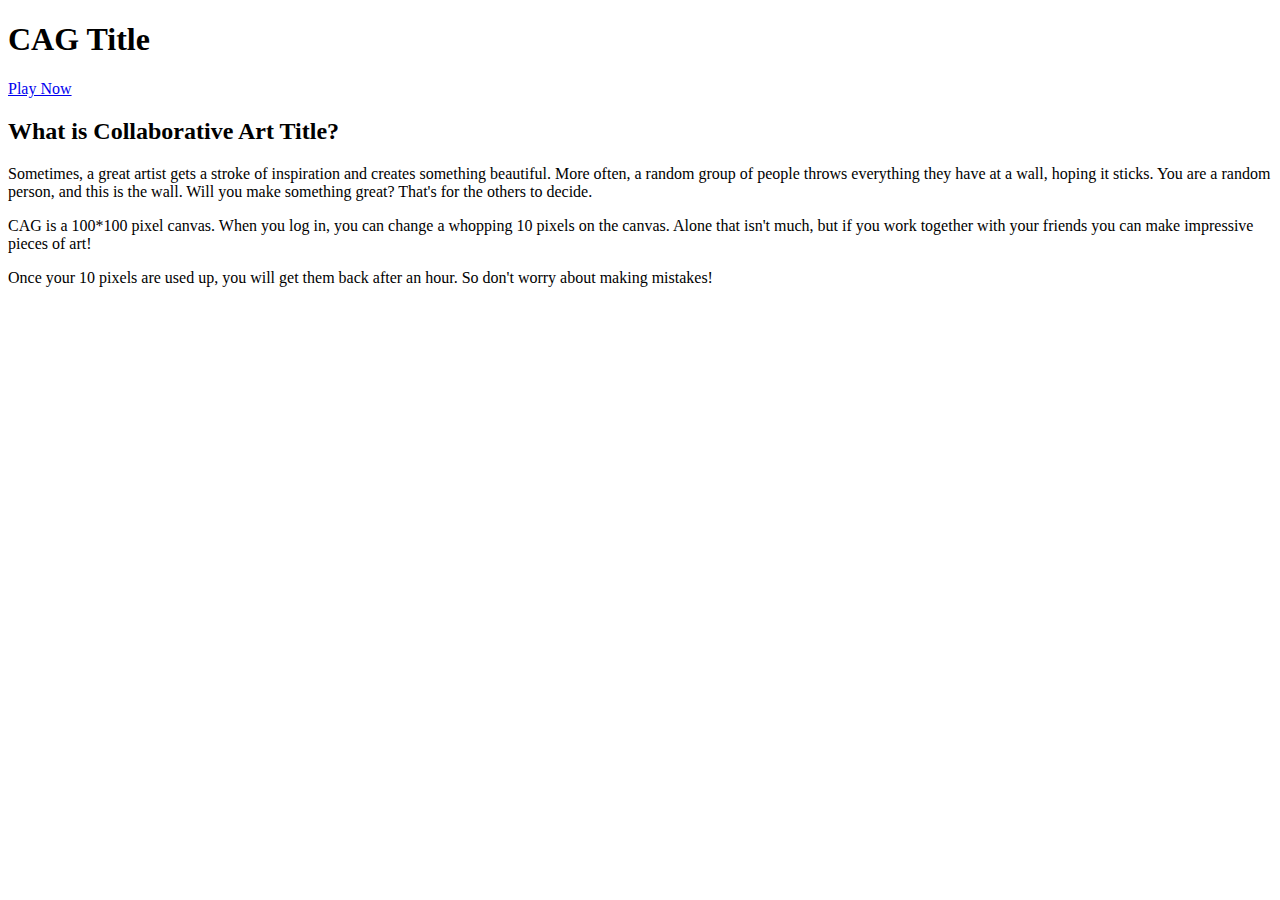
==== index.html @ e730e01e "add description" ====
<!DOCTYPE html>
<html>
	<head>
		<title>Collaborative Art Title</title>
		<link rel="stylesheet" href="style.css">
	</head>
	<body>
		<h1>CAG Title</h1>
		<a href="#"> Play Now</a>
		<h2>What is Collaborative Art Title?</h2>
		<p>
			Sometimes, a great artist gets a stroke of inspiration and creates
			something beautiful. More often, a random group of people throws
			everything they have at a wall, hoping it sticks. You are a random person,
			and this is the wall. Will you make something great?
			That's for the others to decide.
		</p>
		<p>
			CAG is a 100*100 pixel canvas. When you log in, you can change a whopping
			10 pixels on the canvas. Alone that isn't much, but if you work together
			with your friends you can make impressive pieces of art!
		</p>
		<p>
			Once your 10 pixels are used up, you will get them back after an hour.
			So don't worry about making mistakes!
		</p>
	</body>
</html>
---- style.css ----

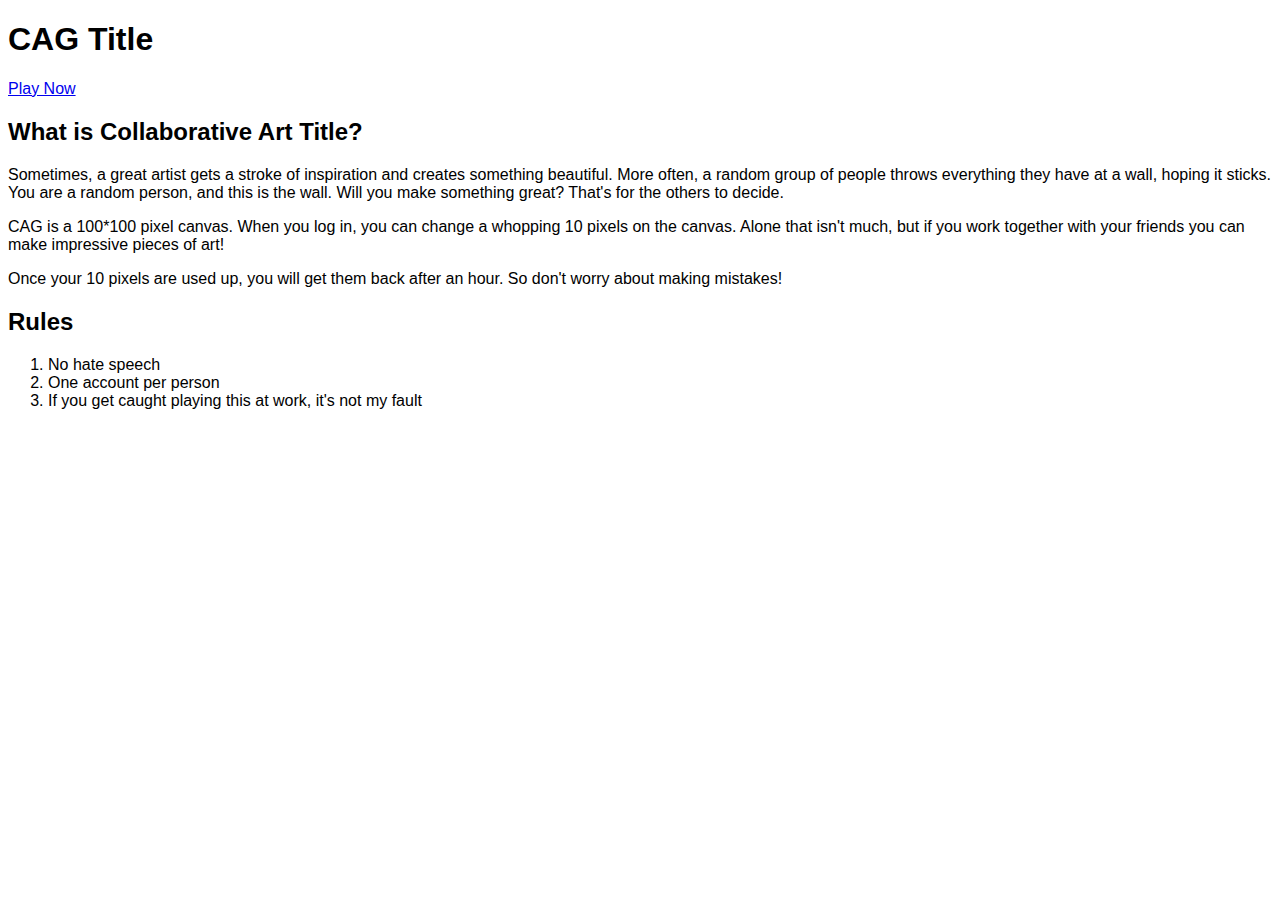
==== commit ab9a8e5e: "add rules and simple font" ====
--- a/index.html
+++ b/index.html
@@ -24,5 +24,10 @@
 			Once your 10 pixels are used up, you will get them back after an hour.
 			So don't worry about making mistakes!
 		</p>
+		<h2>Rules</h2>
+		<ol>
+			<li>No hate speech</li>
+			<li>One account per person</li>
+			<li>If you get caught playing this at work, it's not my fault</li>
 	</body>
 </html>
--- a/style.css
+++ b/style.css
@@ -1 +1,3 @@
-
+* {
+  font-family: sans-serif;
+}
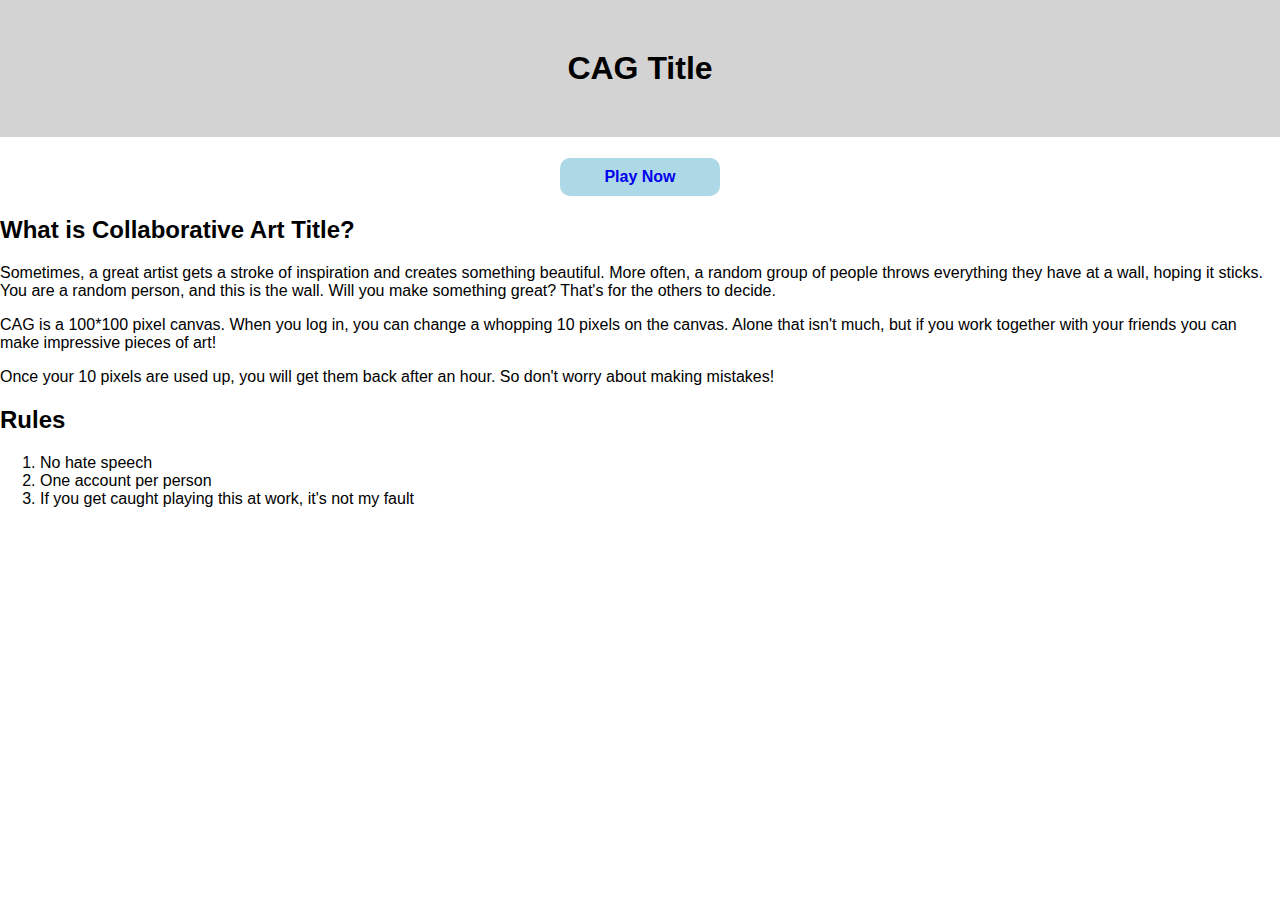
==== commit 4718d99d: "add button" ====
--- a/index.html
+++ b/index.html
@@ -5,8 +5,10 @@
 		<link rel="stylesheet" href="style.css">
 	</head>
 	<body>
-		<h1>CAG Title</h1>
-		<a href="#"> Play Now</a>
+		<header>
+			<h1 class="headline">CAG Title</h1>
+		</header>
+		<a href="#" class="button"> Play Now</a>
 		<h2>What is Collaborative Art Title?</h2>
 		<p>
 			Sometimes, a great artist gets a stroke of inspiration and creates
--- a/style.css
+++ b/style.css
@@ -1,3 +1,41 @@
 * {
   font-family: sans-serif;
 }
+
+body {
+  margin: 0;
+}
+
+header {
+  background-color: lightgrey;
+}
+
+h1 {
+  margin-top: 0;
+}
+
+.headline {
+  padding: 50px 0;
+  text-align: center;
+}
+
+.button {
+  display: block;
+  background-color: lightblue;
+  padding: 10px 30px;
+  width: 100px;
+  text-align: center;
+  margin: 0 auto;
+  border: 0px solid lightblue;
+  border-radius: 10px;
+}
+
+.button:link {
+  text-decoration: none;
+  font-weight: bold;
+}
+
+.button:hover {
+  color: white;
+  background-color: Cornflowerblue;
+}
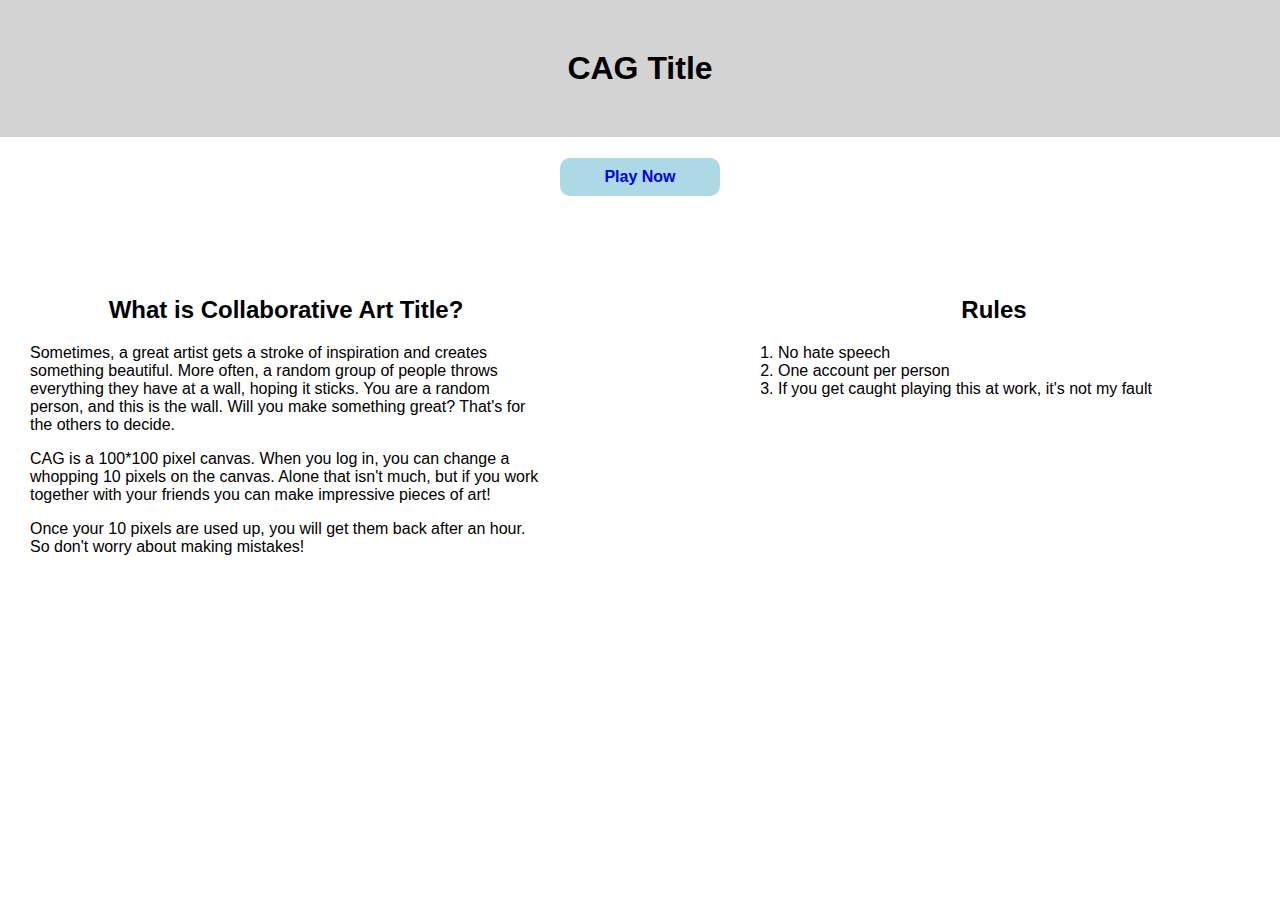
==== commit 64b545e0: "try to format textboxes" ====
--- a/index.html
+++ b/index.html
@@ -9,27 +9,35 @@
 			<h1 class="headline">CAG Title</h1>
 		</header>
 		<a href="#" class="button"> Play Now</a>
-		<h2>What is Collaborative Art Title?</h2>
-		<p>
-			Sometimes, a great artist gets a stroke of inspiration and creates
-			something beautiful. More often, a random group of people throws
-			everything they have at a wall, hoping it sticks. You are a random person,
-			and this is the wall. Will you make something great?
-			That's for the others to decide.
-		</p>
-		<p>
-			CAG is a 100*100 pixel canvas. When you log in, you can change a whopping
-			10 pixels on the canvas. Alone that isn't much, but if you work together
-			with your friends you can make impressive pieces of art!
-		</p>
-		<p>
-			Once your 10 pixels are used up, you will get them back after an hour.
-			So don't worry about making mistakes!
-		</p>
-		<h2>Rules</h2>
-		<ol>
-			<li>No hate speech</li>
-			<li>One account per person</li>
-			<li>If you get caught playing this at work, it's not my fault</li>
+		<div class="borderless-box">
+			<div class="text-box-left">
+				<h2>What is Collaborative Art Title?</h2>
+				<p>
+					Sometimes, a great artist gets a stroke of inspiration and creates
+					something beautiful. More often, a random group of people throws
+					everything they have at a wall, hoping it sticks. You are a random person,
+					and this is the wall. Will you make something great?
+					That's for the others to decide.
+				</p>
+				<p>
+					CAG is a 100*100 pixel canvas. When you log in, you can change a whopping
+					10 pixels on the canvas. Alone that isn't much, but if you work together
+					with your friends you can make impressive pieces of art!
+				</p>
+				<p>
+					Once your 10 pixels are used up, you will get them back after an hour.
+					So don't worry about making mistakes!
+				</p>
+			</div>
+			
+		</div>
+		<div class="text-box-right">
+			<h2>Rules</h2>
+			<ol>
+				<li>No hate speech</li>
+				<li>One account per person</li>
+				<li>If you get caught playing this at work, it's not my fault</li>
+			</ol>
+		</div>
 	</body>
 </html>
--- a/style.css
+++ b/style.css
@@ -14,9 +14,12 @@
   margin-top: 0;
 }
 
+h1,h2 {
+  text-align: center;
+}
+
 .headline {
   padding: 50px 0;
-  text-align: center;
 }
 
 .button {
@@ -39,3 +42,23 @@
   color: white;
   background-color: Cornflowerblue;
 }
+
+.borderless-box {
+  margin: 50px 0;
+  display: block;
+}
+
+.text-box-left,
+.text-box-right {
+  float: left;
+  width: 40%;
+  padding: 30px;
+}
+
+.text-box-left {
+  float: left;
+}
+
+.text-box-right {
+  float: right;
+}
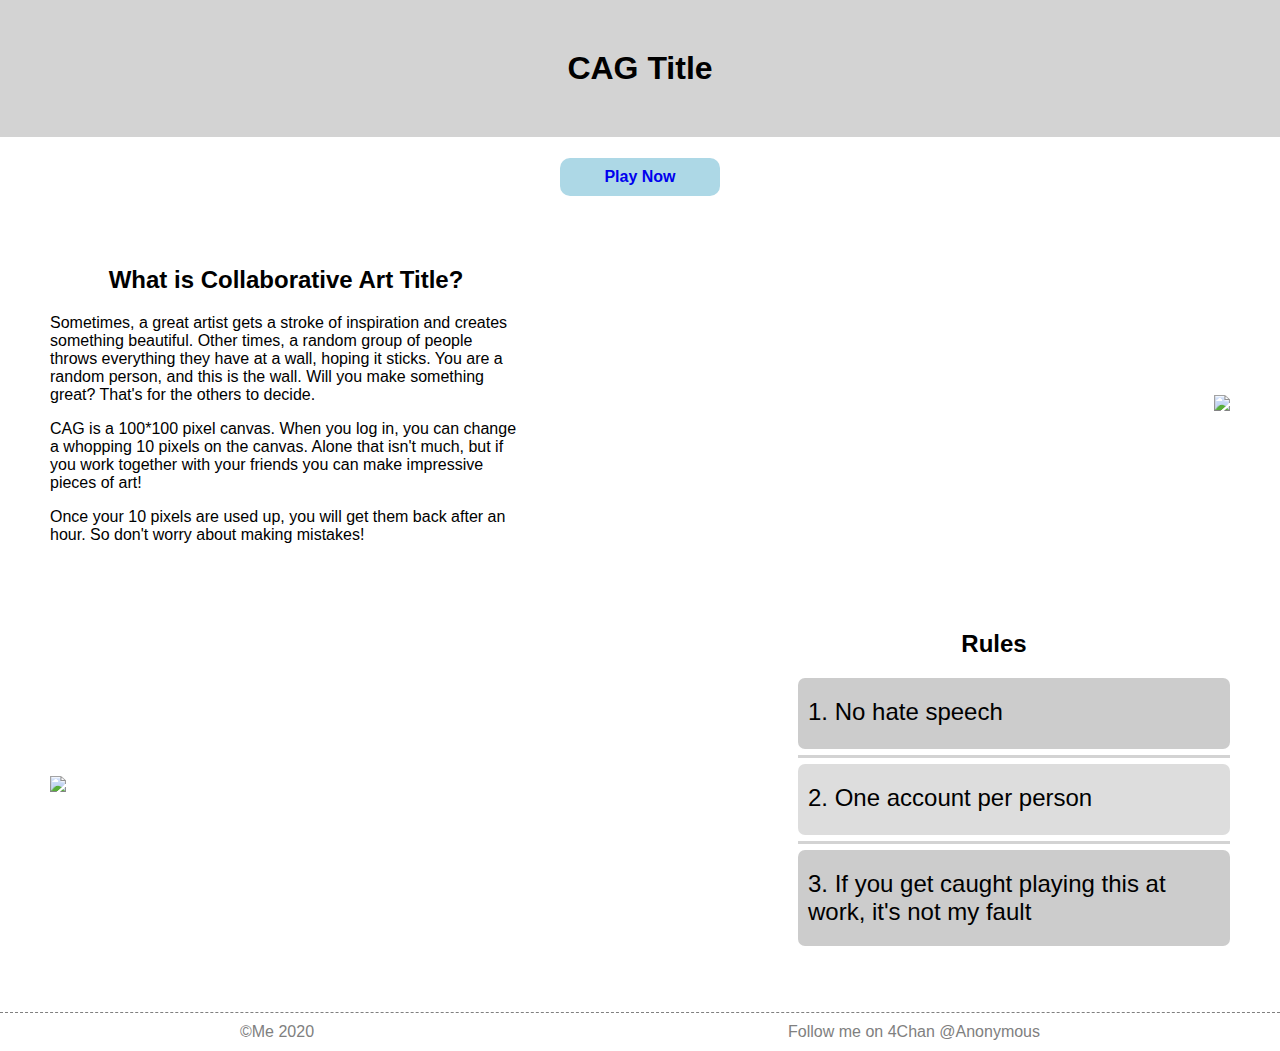
==== commit 6c04e221: "Add a bunch of CSS" ====
--- a/index.html
+++ b/index.html
@@ -8,36 +8,57 @@
 		<header>
 			<h1 class="headline">CAG Title</h1>
 		</header>
-		<a href="#" class="button"> Play Now</a>
-		<div class="borderless-box">
-			<div class="text-box-left">
-				<h2>What is Collaborative Art Title?</h2>
-				<p>
-					Sometimes, a great artist gets a stroke of inspiration and creates
-					something beautiful. More often, a random group of people throws
-					everything they have at a wall, hoping it sticks. You are a random person,
-					and this is the wall. Will you make something great?
-					That's for the others to decide.
-				</p>
-				<p>
-					CAG is a 100*100 pixel canvas. When you log in, you can change a whopping
-					10 pixels on the canvas. Alone that isn't much, but if you work together
-					with your friends you can make impressive pieces of art!
-				</p>
-				<p>
-					Once your 10 pixels are used up, you will get them back after an hour.
-					So don't worry about making mistakes!
-				</p>
+		<main>
+			<a href="#" class="button"> Play Now</a>
+			<div class="borderless-box">
+				<div class="column-2">
+					<h2>What is Collaborative Art Title?</h2>
+					<p>
+						Sometimes, a great artist gets a stroke of inspiration and creates
+						something beautiful. Other times, a random group of people throws
+						everything they have at a wall, hoping it sticks. You are a random person,
+						and this is the wall. Will you make something great?
+						That's for the others to decide.
+					</p>
+					<p>
+						CAG is a 100*100 pixel canvas. When you log in, you can change a whopping
+						10 pixels on the canvas. Alone that isn't much, but if you work together
+						with your friends you can make impressive pieces of art!
+					</p>
+					<p>
+						Once your 10 pixels are used up, you will get them back after an hour.
+						So don't worry about making mistakes!
+					</p>
+				</div>
+				<div class="column-2">
+					<img class="right-aligned" src="https://miro.medium.com/max/4596/1*8_p1XN3O2OJOcjM4QjZeuw.png">
+				</div>
 			</div>
-			
-		</div>
-		<div class="text-box-right">
-			<h2>Rules</h2>
-			<ol>
-				<li>No hate speech</li>
-				<li>One account per person</li>
-				<li>If you get caught playing this at work, it's not my fault</li>
-			</ol>
-		</div>
+			<div class="borderless-box">
+				<div class="column-2">
+					<div class="center-helper">
+						<img src="https://i.kym-cdn.com/photos/images/newsfeed/001/772/826/979.png">
+					</div>
+				</div>
+				<div class="column-2">
+					<h2>Rules</h2>
+					<ol>
+						<li>No hate speech</li>
+						<li>One account per person</li>
+						<li>If you get caught playing this at work, it's not my fault</li>
+					</ol>
+				</div>
+			</div>
+		</main>
+		<footer>
+			<div class="small-box">
+				<div class="column-2">
+					&copy;Me 2020
+				</div>
+				<div class="column-2 right-aligned">
+					Follow me on 4Chan @Anonymous
+				</div>
+			</div>
+		</footer>
 	</body>
 </html>
--- a/style.css
+++ b/style.css
@@ -17,6 +17,13 @@
 h1,h2 {
   text-align: center;
 }
+
+footer {
+  color: grey;
+  border-top: dashed 1px grey;
+}
+
+/* Classes ------------------ */
 
 .headline {
   padding: 50px 0;
@@ -44,21 +51,117 @@
 }
 
 .borderless-box {
-  margin: 50px 0;
+  margin: 50px;
+  display: flex;
+  align-items: center;
+}
+
+.small-box {
+  width: 800px;
+  max-width: calc(100% - 50px);
+  margin: 10px auto 10px;
   display: block;
 }
 
-.text-box-left,
-.text-box-right {
-  float: left;
+.column-2 {
   width: 40%;
-  padding: 30px;
+  height: 100%;
+  box-sizing: border-box;
+  float:left;
 }
 
-.text-box-left {
-  float: left;
+.column-2 img {
+  max-width: 100%;
+  max-height: 500px;
+}
+.column-2:last-child {
+  margin-left: 10%;
 }
 
-.text-box-right {
+.column-2:first-child {
+  margin-right: 10%;
+}
+
+.column-2 li {
+  font-size: 1.5rem;
+  padding: 20px 10px;
+  background-color: #ddd;
+  border-radius: 7px;
+  margin-bottom: 15px;
+  list-style-position: inside;
+}
+
+.column-2 li:not(:last-child)::after {
+  content: "";
+  display: block;
+  width: calc(100% + 20px); /* padding *2 */
+  height: 3px;
+  top: 29px;
+  margin: 0 -10px; /* negates padding */
+  background-color: lightgrey;
+  position: relative;
+}
+
+.column-2 li:nth-child(2n-1) {
+  background-color: #ccc;
+}
+
+.right-aligned {
+  text-align: right;
+}
+
+img[class="right-aligned"] {
   float: right;
 }
+
+/* Media Querries ------------------ */
+
+@Media (max-width: 1024px){
+  .column-2 {
+    width: 45%;
+  }
+
+  .column-2:last-child {
+    margin-left: 5%;
+  }
+
+  .column-2:first-child {
+    margin-right: 5%;
+  }
+}
+
+@Media (max-width: 768px) {
+  .borderless-box {
+    flex-direction: column;
+  }
+
+  .borderless-box .column-2 {
+    margin: 25px 0;
+    width: 100%;
+  }
+
+  .column-2 img {
+    float: none;
+    display: block;
+    margin: auto;
+  }
+}
+
+@Media (max-width: 540px) {
+  .borderless-box {
+    margin: 0 10px;
+  }
+
+  .column-2 li {
+    font-size: 1rem;
+  }
+}
+
+/* Float Clearfix ------------------ */
+
+.borderless-box:after,
+.small-box:after {
+  content: "";
+  display: table;
+  clear: both;
+}
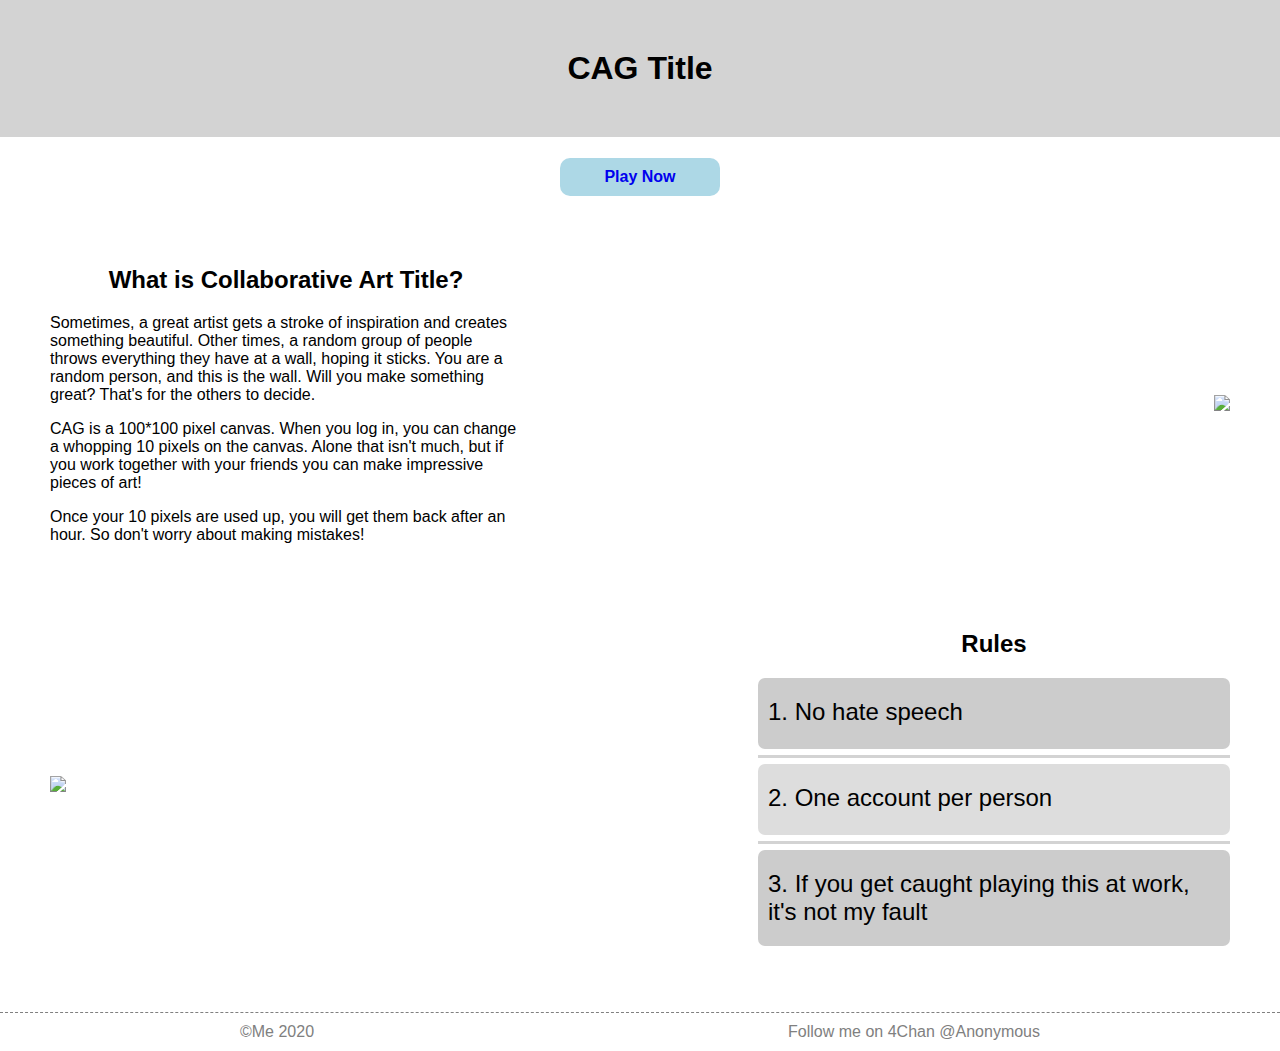
==== commit 0b33cbbd: "change order for small screens on index.html" ====
--- a/index.html
+++ b/index.html
@@ -9,7 +9,7 @@
 			<h1 class="headline">CAG Title</h1>
 		</header>
 		<main>
-			<a href="#" class="button"> Play Now</a>
+			<a href="canvas.html" class="button"> Play Now</a>
 			<div class="borderless-box">
 				<div class="column-2">
 					<h2>What is Collaborative Art Title?</h2>
@@ -34,10 +34,10 @@
 					<img class="right-aligned" src="https://miro.medium.com/max/4596/1*8_p1XN3O2OJOcjM4QjZeuw.png">
 				</div>
 			</div>
-			<div class="borderless-box">
+			<div class="borderless-box small-order-reverse">
 				<div class="column-2">
 					<div class="center-helper">
-						<img src="https://i.kym-cdn.com/photos/images/newsfeed/001/772/826/979.png">
+						<img src="https://i.redd.it/sic8w9sfxsoy.png">
 					</div>
 				</div>
 				<div class="column-2">
--- a/style.css
+++ b/style.css
@@ -82,6 +82,10 @@
   margin-right: 10%;
 }
 
+.column-2 ol {
+  padding-left: 0px;
+}
+
 .column-2 li {
   font-size: 1.5rem;
   padding: 20px 10px;
@@ -135,6 +139,10 @@
     flex-direction: column;
   }
 
+  .small-order-reverse {
+    flex-direction: column-reverse;
+  }
+
   .borderless-box .column-2 {
     margin: 25px 0;
     width: 100%;
